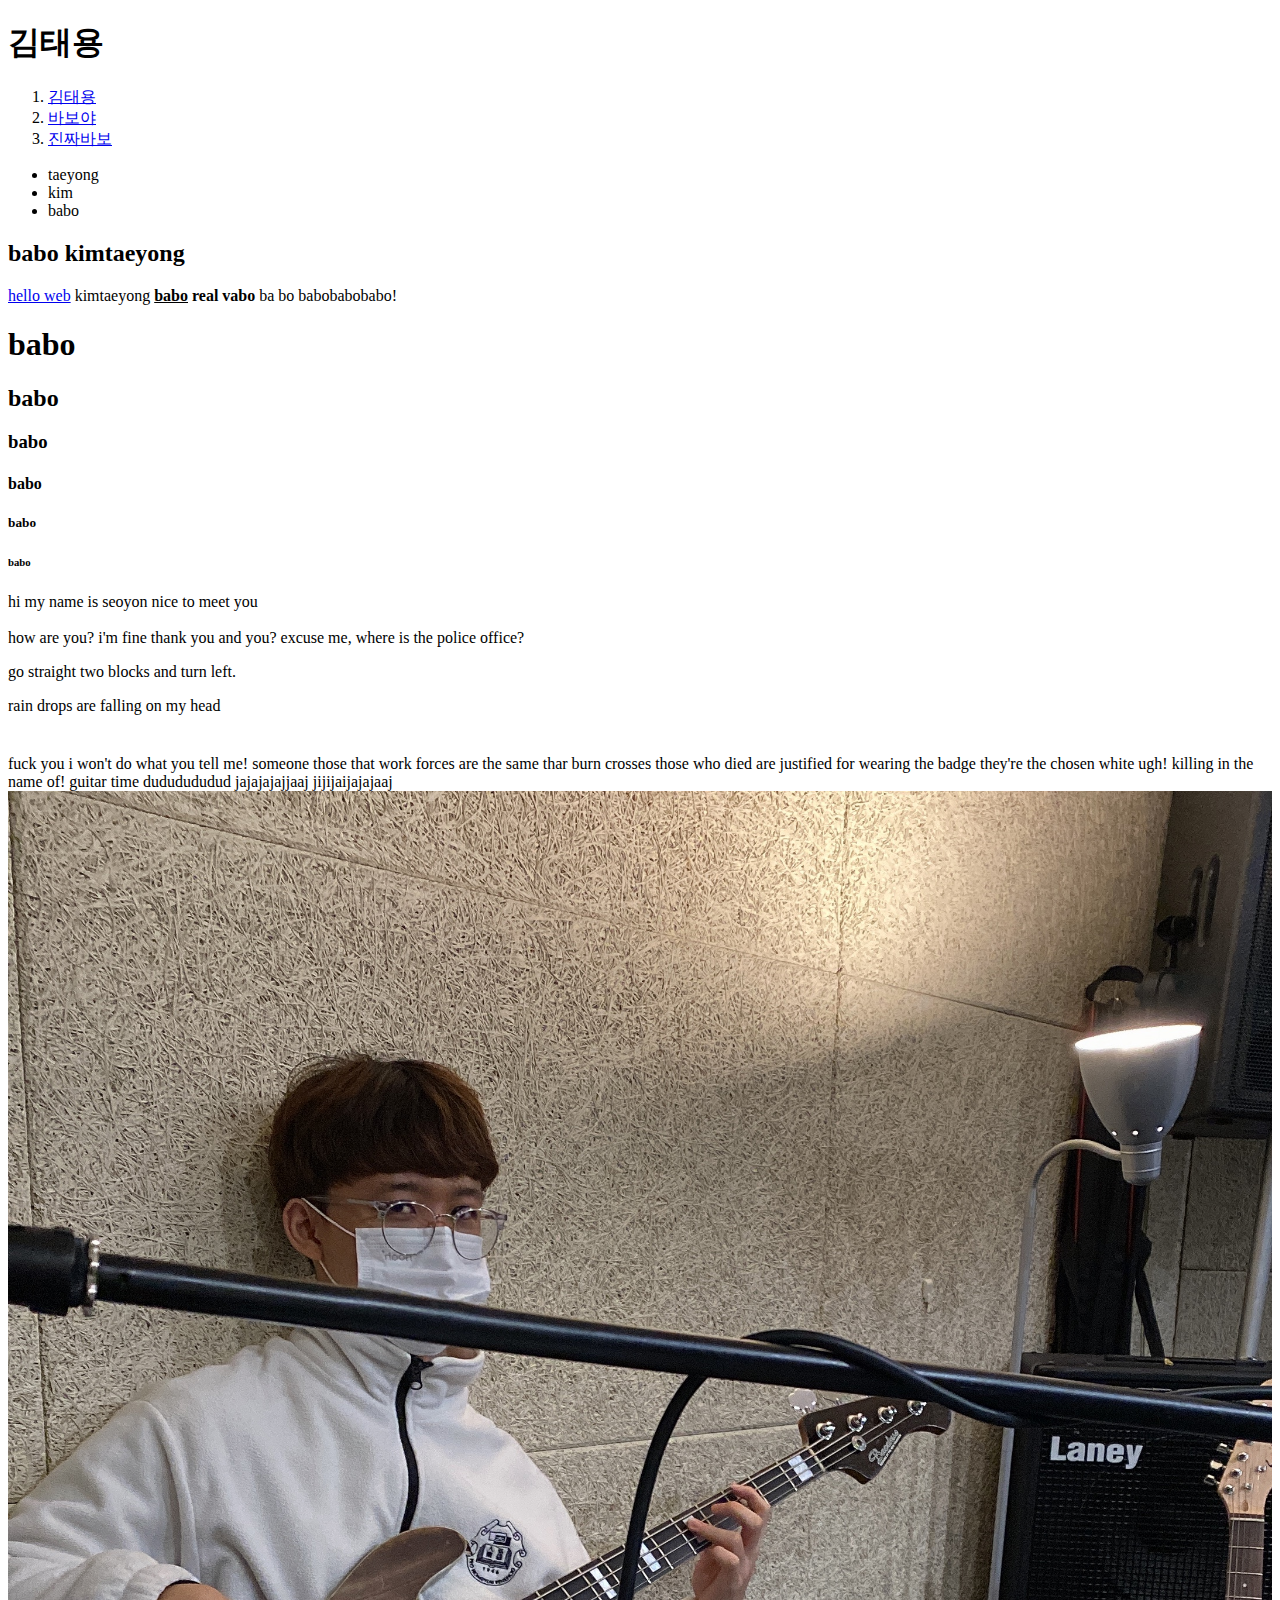
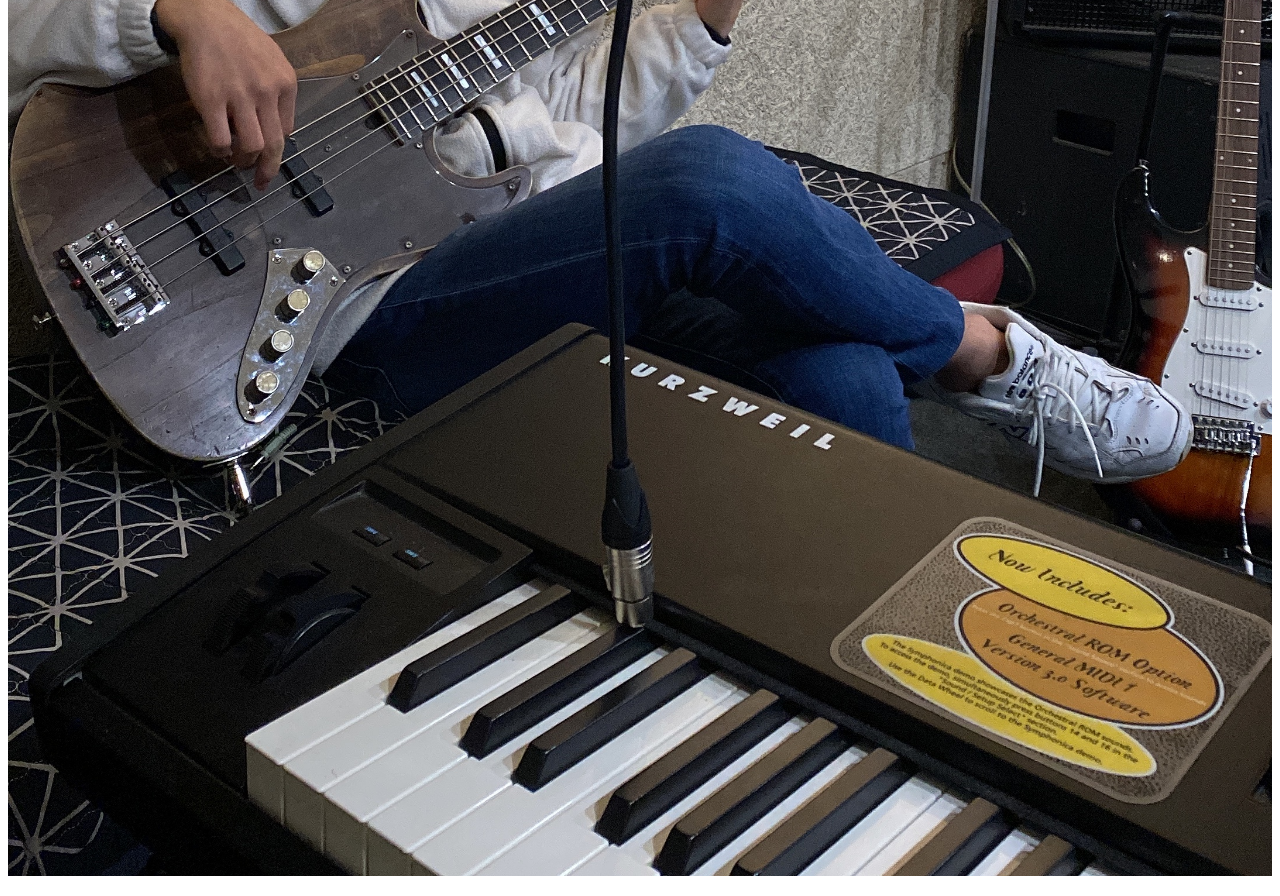
==== 1.html @ 7d4a2bb9 "first version" ====
<!doctype html>
<html>
<head>
  <title>나는 베이시스트니까</title>
  <meta charset="utf-8">
</head>
<body>
  <h1>김태용</h1>
  <ol>
    <li><a href="1.html">김태용</a></li>
    <li><a href="2.html">바보야</a></li>
    <li><a href="3.html">진짜바보</a></li>
  </ol>
  <ul>
    <li>taeyong</li>
    <li>kim</li>
    <li>babo</li>
  </ul>
  <h2>babo kimtaeyong</h2>
  <a href="https://www.youtube.com/watch?v=sOS9aOIXPEk" target="_blank" title="떰띵어바웃어스">hello web</a>
  kimtaeyong <strong><u>babo</u> real vabo</strong> ba bo babobabobabo!
  <h1>babo</h1>
  <h2>babo</h2>
  <h3>babo</h3>
  <h4>babo</h4>
  <h5>babo</h5>
  <h6>babo</h6>
  hi my name is seoyon nice to meet you
  <br><br>how are you? i'm fine thank you and you? excuse me, where is the police office? <p>go straight two blocks and turn left.</p> rain drops are falling on my head <p style="margin-top:40px;">fuck you i won't do what you tell me! someone those that work forces are the same thar burn crosses
  those who died are justified for wearing the badge they're the chosen white ugh! killing in the name of! guitar time dududududud jajajajajjaaj jijijaijajajaaj
  <img src="babo.jpeg" width="100%">
</body>
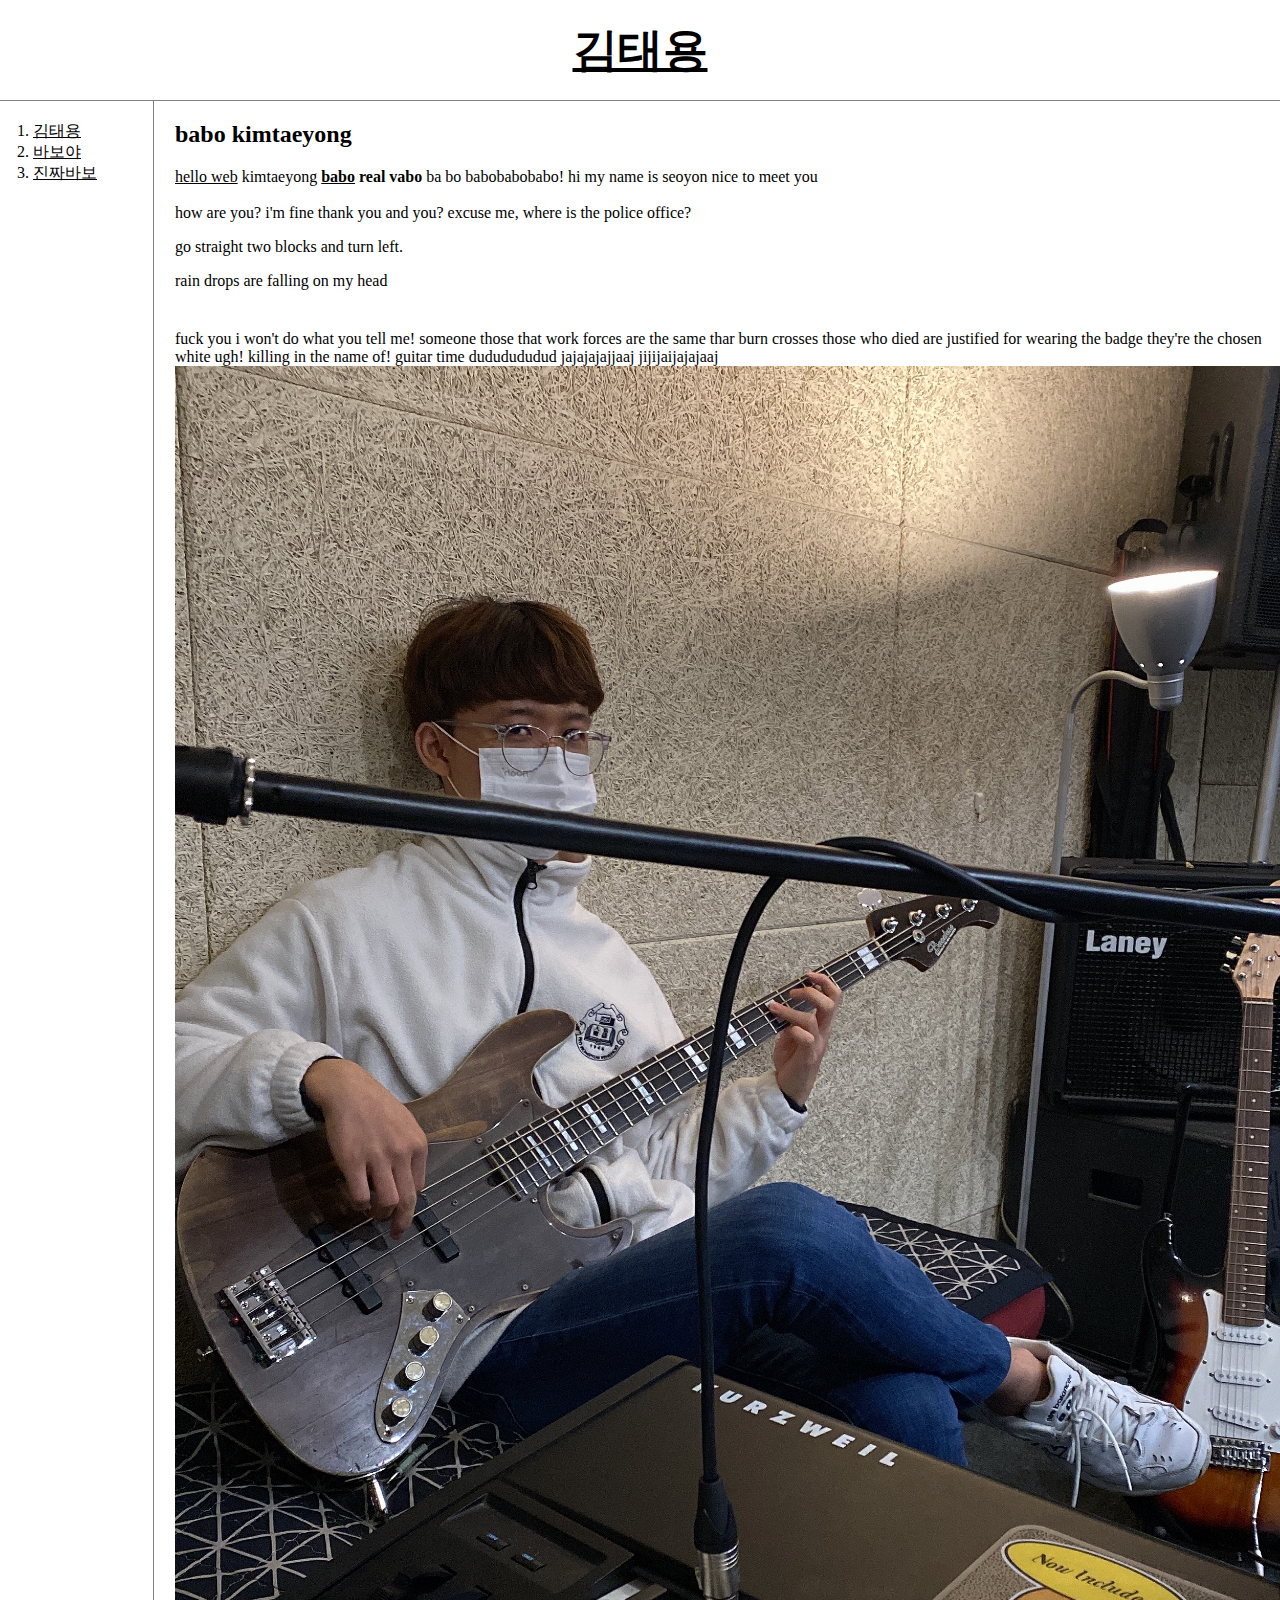
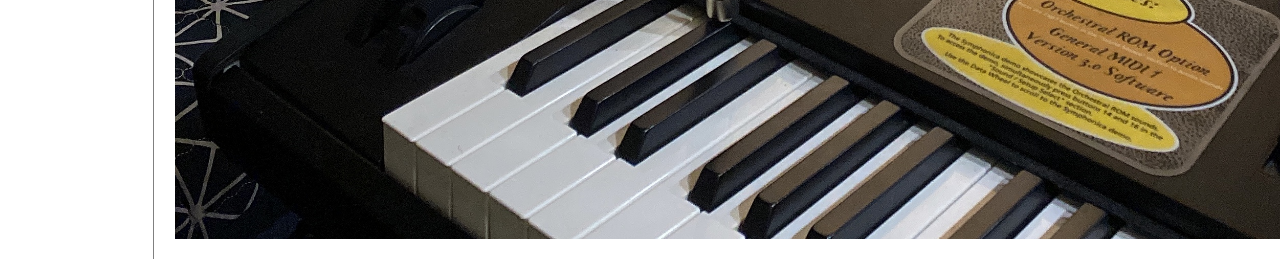
==== commit 59ccf86e: "second version" ====
--- a/1.html
+++ b/1.html
@@ -1,32 +1,27 @@
 <!doctype html>
 <html>
 <head>
-  <title>나는 베이시스트니까</title>
+  <title>첫번째 페이지지롱</title>
   <meta charset="utf-8">
+  <link rel="stylesheet" href="style.css">
 </head>
 <body>
-  <h1>김태용</h1>
-  <ol>
-    <li><a href="1.html">김태용</a></li>
-    <li><a href="2.html">바보야</a></li>
-    <li><a href="3.html">진짜바보</a></li>
-  </ol>
-  <ul>
-    <li>taeyong</li>
-    <li>kim</li>
-    <li>babo</li>
-  </ul>
-  <h2>babo kimtaeyong</h2>
-  <a href="https://www.youtube.com/watch?v=sOS9aOIXPEk" target="_blank" title="떰띵어바웃어스">hello web</a>
-  kimtaeyong <strong><u>babo</u> real vabo</strong> ba bo babobabobabo!
-  <h1>babo</h1>
-  <h2>babo</h2>
-  <h3>babo</h3>
-  <h4>babo</h4>
-  <h5>babo</h5>
-  <h6>babo</h6>
-  hi my name is seoyon nice to meet you
-  <br><br>how are you? i'm fine thank you and you? excuse me, where is the police office? <p>go straight two blocks and turn left.</p> rain drops are falling on my head <p style="margin-top:40px;">fuck you i won't do what you tell me! someone those that work forces are the same thar burn crosses
-  those who died are justified for wearing the badge they're the chosen white ugh! killing in the name of! guitar time dududududud jajajajajjaaj jijijaijajajaaj
-  <img src="babo.jpeg" width="100%">
+    <h1><a href="index.html">김태용</a></h1>
+    <div id="grid">
+    <ol>
+      <li><a href="1.html">김태용</a></li>
+      <li><a href="2.html">바보야</a></li>
+      <li><a href="3.html">진짜바보</a></li>
+    </ol>
+    <div id="article">
+      <h2>babo kimtaeyong</h2>
+      <a href="https://www.youtube.com/watch?v=sOS9aOIXPEk" target="_blank" title="떰띵어바웃어스">hello web</a>
+      kimtaeyong <strong><u>babo</u> real vabo</strong> ba bo babobabobabo!
+      hi my name is seoyon nice to meet you
+      <br><br>how are you? i'm fine thank you and you? excuse me, where is the police office? <p>go straight two blocks and turn left.</p> rain drops are falling on my head <p style="margin-top:40px;">fuck you i won't do what you tell me! someone those that work forces are the same thar burn crosses
+      those who died are justified for wearing the badge they're the chosen white ugh! killing in the name of! guitar time dududududud jajajajajjaaj jijijaijajajaaj
+      <img src="babo.jpeg" width="100%">
+    </div>
+  </div>
 </body>
+</html>
--- a/style.css
+++ b/style.css
@@ -0,0 +1,40 @@
+body{
+  margin:0;
+}
+a {
+  color:black;
+}
+h1 {
+  font-size:45px;
+  text-align:center;
+  border-bottom: 1px solid gray;
+  margin: 0;
+  padding: 20px;
+}
+ol{
+  border-right: 1px solid gray;
+  width:100px;
+  margin: 0;
+  padding: 20px;
+}
+#grid{
+  display: grid;
+  grid-template-columns: 150px 1fr;
+}
+#grid ol{
+  padding-left: 33px;
+}
+#grid #article{
+  padding-left: 25px;
+}
+@media(max-width:800px){
+  #grid{
+    display: block;
+  }
+  ol{
+    border-right: none;
+  }
+  h1 {
+    border-bottom: none
+  }
+}
